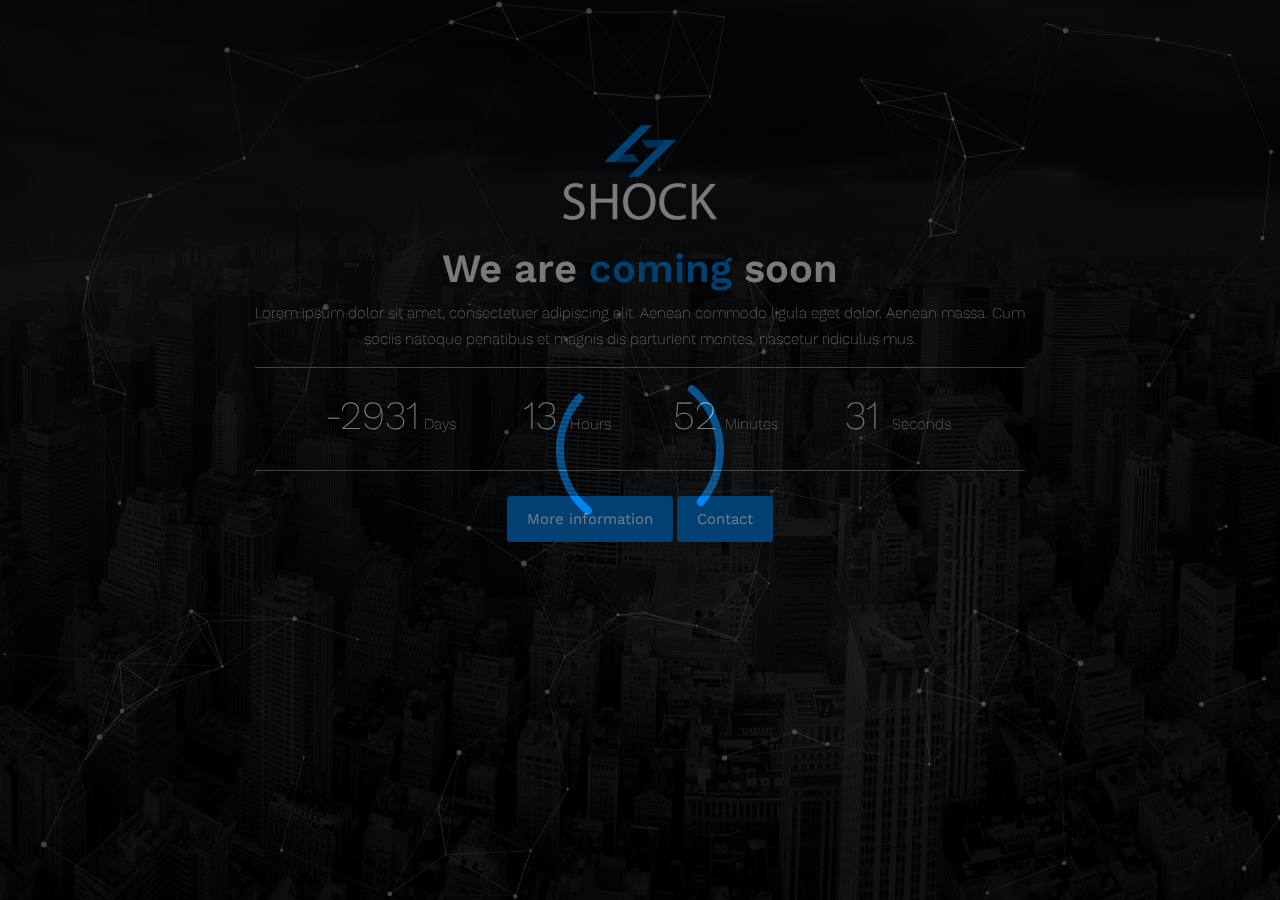
==== index.html @ 32009e1a "Initial commit" ====
<!DOCTYPE html>
<html lang="en">

	<head>
		
		<meta charset="utf-8">
    	<meta http-equiv="X-UA-Compatible" content="IE=edge">
    	<meta name="viewport" content="width=device-width, initial-scale=1.0">
		<meta name="author" content="ThemeGap">
    	<meta name="description" content="Shock - Coming Soon Template">
    	<meta name="keywords" content="html, one page, bootstrap, creative, countdown, clean, coming, soon">

		<title>Ville durable</title>

		<script src="./js/particles.js"></script>
		<!-- Bootstrap CSS -->
		<link href="css/bootstrap.min.css" rel="stylesheet">
		<!-- Custom CSS -->
		<link href="css/style.css" rel="stylesheet">
		<link href="css/responsive.css" rel="stylesheet">
    	<!-- Google fonts -->
		<link href="https://fonts.googleapis.com/css?family=Work+Sans" rel="stylesheet">
		<!-- Favicon -->
		<link rel="shortcut icon" href="images/favicon.png">
		
	</head>
	
	<body class="particles-bg">
		
		<!-- Page loader -->
		<div class="page-loader">
			<div class="loader-img"></div>
		</div>
		
		<!-- Particles background -->
		<div id="particles-js"></div>
		
		<!-- Overlay -->
		<div class="overlay"></div>
		
		<!-- Main content area -->
		<div class="main">
			<!-- Header area -->
			<header class="page-header">
				<div class="container">
					<div class="row">
						<!-- Logo -->
						<div class="page-logo col-sm-12">
							<img src="images/logo.png" alt="logo" class="logo">
						</div>
					</div>
				</div>
			</header>
			
			<!-- Content area -->
			<div class="countdown-content">
				<div class="container">
					<div class="row">
						<!-- Title and text -->
						<div class="countdown-text col-sm-12">
							<h1>We are <span>coming</span> soon</h1>
							<p>Lorem ipsum dolor sit amet, consectetuer adipiscing elit. Aenean commodo ligula eget dolor. Aenean massa. Cum sociis natoque penatibus et magnis dis parturient montes, nascetur ridiculus mus.</p>
						</div>
					</div>
					<div class="row">
						<!-- Countdown -->
						<div class="countdown col-sm-12">
							<div class="time">
								<div id="count">
    								<div id="dayTimer">
										<span class="days"></span>
        								<div class="count-title" id="day_title"></div>
									</div>
    								<div id="hourTimer">
										<span class="hours"></span>
        								<div class="count-title" id="hour_title"></div>
									</div>
    								<div id="minuteTimer">
										<span class="minutes"></span>
        								<div class="count-title" id="minute_title"></div>
									</div>
    								<div id="secondTimer">
										<span class="seconds"></span>
        								<div class="count-title" id="second_title"></div>
									</div>
								</div>
							</div>
						</div>
					</div>
					<div class="row">
						<!-- Buttons -->
						<div class="buttons col-sm-12">
							<button class="custom-btn toggle-more" type="button" data-toggle="modal" data-target="#moreModal">More information</button>
							<button class="custom-btn" type="button" data-toggle="modal" data-target="#contactModal">Contact</button>
						</div>
					</div>
					<div class="row">
						<!-- Social media -->
<!--						<div class="social-media col-sm-12">-->
<!--							<a href="#"><i class="fab fa-twitter"></i></a>-->
<!--							<a href="#"><i class="fab fa-facebook-f"></i></a>-->
<!--							<a href="#"><i class="fab fa-google-plus"></i></a>-->
<!--							<a href="#"><i class="fab fa-instagram"></i></a>-->
<!--							<a href="#"><i class="fab fa-linkedin"></i></a>-->
<!--						</div>-->
					</div>
				</div>
			</div>
		</div>

		<!-- More modal area -->
		<div id="moreModal" class="modal fade" data-backdrop="static">
			<div class="modal-dialog" role="document">
    			<div class="modal-content">
					<div class="container-fluid">
    					<div class="row">
							<button type="button" class="close toggle-more" data-dismiss="modal" aria-label="Close">
          						<span aria-hidden="true"><i class="far fa-window-close"></i></span>
        					</button>
								<div class="modal-top col-sm-12">
									<h2>More About SHOCK</h2>
									<p>Lorem ipsum dolor sit amet, consectetuer adipiscing elit. Aenean commodo ligula eget dolor. Aenean massa. Cum sociis natoque penatibus et magnis dis parturient montes, nascetur ridiculus mus. Donec quam felis, ultricies nec, pellentesque eu, pretium quis, sem. Nulla consequat massa quis enim. Donec pede justo, fringilla vel, aliquet nec, vulputate eget, arcu. In enim justo, rhoncus ut, imperdiet a, venenatis vitae, justo. Nullam dictum felis eu pede mollis pretium. Integer tincidunt. Cras dapibus. Vivamus elementum semper nisi. Aenean vulputate eleifend tellus. Aenean leo ligula, porttitor eu, consequat vitae, eleifend ac, enim. Aliquam lorem ante, dapibus in, viverra quis, feugiat a, tellus. Phasellus viverra nulla ut metus varius laoreet. Quisque rutrum. Aenean imperdiet. Etiam ultricies nisi vel augue. Curabitur ullamcorper ultricies nisi. Nam eget dui.</p>
								</div>
						</div>
						<div class="row">
							<div class="info-item col-sm-4">
								<h3><i class="fas fa-phone"></i>Phone</h3>
									<p>Phone: (000) 456 1234
									<br>
									Mobile: (000) 456 0101
									</p>
							</div>
							<div class="info-item col-sm-4">
								<h3><i class="fas fa-envelope"></i>Email</h3>
									<p>Support@example.com
									<br>
									John@example.com
									</p>
							</div>
							<div class="info-item col-sm-4">
								<h3><i class="fas fa-map-marker-alt"></i>Address</h3>
									<p>654 Your Street, Your City, DB 12345
									</p>
							</div>
						</div>
					</div>
				</div>
			</div>
		</div>

		<!-- Contact modal area -->
		<div id="contactModal" class="modal fade">
			<div class="modal-dialog" role="document">
    			<div class="modal-content">
					<div class="container-fluid">
						<div class="modal-header">
        					<h5 class="modal-title">Contact Us</h5>
        					<button type="button" class="close" data-dismiss="modal" aria-label="Close">
          						<span aria-hidden="true"><i class="far fa-window-close"></i></span>
        					</button>
      					</div>
    					<form id="contactform" action="contact.php" method="post">
							<div class="row">
								<div class="col-md-6">
									<div class="form-group"> 
										<input type="text" class="form-control" name="name" placeholder="Name*" required> 
									</div>
								</div>
								<div class="col-md-6">
									<div class="form-group">
										<input type="email" class="form-control" name="email" placeholder="Email*" required> 
									</div>
								</div>
								<div class="col-md-12">
									<div class="form-group"> 
										<textarea class="form-control" name="message" placeholder="Message*" rows="5" required></textarea>
									</div>
									<div class="btn-contain">
										<button type="submit" class="contact-btn">Send message</button>
									</div>
								</div>
								<div class="col-md-12">
									<p class="success" style="display:none;">Thank you! We will be in touch with you soon.</p>
									<p class="error" style="display:none;">Oops! Something went wrong, please try again.</p>
								</div>
							</div>
						</form>
					</div>
				</div>
			</div>
		</div>
		
		<!-- javascript-files -->
		<script src="js/jquery.min.js"></script>
		<script src="js/fontawesome-all.min.js"></script>
		<script src="js/bootstrap.min.js"></script>
		<script src="js/particles.min.js"></script>
		<script src="js/countdown.js"></script>
		<script src="js/contact.js"></script>
		<script src="js/main.js"></script>
		
	</body>
</html>
---- css/style.css ----
/**************************************************

	AUTHOR: ThemeGap
	TEMPLATE: SHOCK
	VERSION: 1.1

*********************************************************/

	@charset "utf-8";

/**************************************************

	TABLE OF CONTENTS
	1. GENERAL STYLES
	2. BACKGROUND STYLES
	3. CONTENT STYLES
	4. COUNTDOWN STYLES
	5. MODAL/FORM STYLES

*********************************************************/

/*******************************************************************/
/* 1. General styles */

html, body {
	
	font-family: 'Work Sans', sans-serif;
	font-size: 15px;
	font-weight: 200;
	line-height: 26px;
	color: #fff;
	overflow-x: hidden;
	padding: 0;
	margin: 0;
}

a, a:active, a:focus, a:hover, a:visited {
	text-decoration: none;
	color: #0060A9;
}

h1, h2, h3, h4, h5, h6 {
	font-size: 30px;
}

ul {
	margin: 0;
	padding: 0;
	list-style: none
}

.page-loader {
	background: #000;
	bottom: 0;
	left: 0;
	position: fixed;
	right: 0;
	top: 0;
	z-index: 200;
}

.loader-img {
	background: url(../images/loader.gif) no-repeat center center;
	position: absolute;
	width: 100%;
	height: 100%;
}

.overlay { 
	background: rgba(0,0,0,.7);
	height: 100%;	
	position: fixed;
	min-height: 100vh;
	width: 100%;
	z-index: -1;
}

.main {
	padding-top: 125px;
	min-height: 100vh;
}

@-webkit-keyframes scale {
	0% {opacity: 0; transform: scale(0.0); -webkit-transform: scale(0.0);}
	100% {opacity: 1; transform: scale(1.0); -webkit-transform: scale(1.0);}
}
@-moz-keyframes scale {
	0% {opacity: 0; transform: scale(0.0); -webkit-transform: scale(0.0);}
	100% {opacity: 1; transform: scale(1.0); -webkit-transform: scale(1.0);}
}
@-o-keyframes scale {
	0% {opacity: 0; transform: scale(0.0); -webkit-transform: scale(0.0);}
	100% {opacity: 1; transform: scale(1.0); -webkit-transform: scale(1.0);}
}
@keyframes scale {
	0% {opacity: 0; transform: scale(0.0); -webkit-transform: scale(0.0);}
	100% {opacity: 1; transform: scale(1.0); -webkit-transform: scale(1.0);}
}

.scale {
	-webkit-animation: scale 3s;
	-moz-animation:    scale 3s;
	-o-animation:      scale 3s;
	animation:         scale 3s;
}

/*******************************************************************/
/* 2. Background styles */

.particles-bg {
	background: url(../images/bubbles-bg.jpg);
	background-size: cover;
	background-attachment: fixed;
	background-position: center;
}

canvas {
	display: block;
	position: absolute;
	top: 0;
	left: 0;
}

.image-bg {
	background: url(../images/image-bg.jpg);
	background-size: cover;
	background-attachment: fixed;
	background-position: center;
}

.gradient-bg {
	background: linear-gradient(90deg, #0060A9, #0087EF, #FF4900, #CD3A00);
	background-size: 400% 400%;
	-webkit-animation: gradient 15s ease infinite;
	-moz-animation: gradient 15s ease infinite;
	animation: gradient 15s ease infinite;
}

@-webkit-keyframes gradient {
	0% { background-position: 0% 50% }
	50% { background-position: 100% 50% }
	100% { background-position: 0% 50% }
}

@-moz-keyframes gradient {
	0% { background-position: 0% 50% }
	50% { background-position: 100% 50% }
	100% { background-position: 0% 50% }
}

@keyframes gradient {
	0% { background-position: 0% 50% }
	50% { background-position: 100% 50% }
	100% { background-position: 0% 50% }
}

.color-bg {
	background: #2FA3FC;
}

.bubbles-bg {
	background: url(../images/bubbles-bg.jpg);
	background-size: cover;
	background-attachment: fixed;
	background-position: center;
}

#bubbleContainer {
	position: absolute;
	height: 100%;
	width: 100%;
}

.bubble {
	position: absolute;
	width: 20px;
	height: 20px;
	border-radius: 100%;
	background: rgba(255, 255, 255, .5);
}

/*******************************************************************/
/* 3. Content styles */

.logo {
	width: 20%;
}

.page-header {
	text-align: center;
}

.page-header, .countdown-content {
	max-width: 800px;
	margin: 0 auto;
}

.countdown-content {
	margin-top: 25px;
	text-align: center;
}

.countdown-content h1 {
	font-size: 40px;
	font-weight: 600;
}

.countdown-content h1 span {
 	color: #0087EF;
}

.buttons {
	margin-top: 25px;
}

.custom-btn {
	transition: all 0.4s ease;
	color: #fff;
	cursor: pointer;
	padding: 10px 20px;
	border-radius: 3px;
	border: none;
	background: #0087EF;
}
.custom-btn:hover {
	background: #0060A9;
}

.social-media {
	margin-top: 50px;
	margin-bottom: 20px;
}

.social-media a {
	transition: all 0.4s ease;
	color: #fff;
	display: inline-block;
	line-height: 30px;
	height: 30px;
	border-radius: 3px;
	width: 30px;
	border: 1px solid #fff;
}

.social-media a:hover {
	color: #fff;
	background: #0060A9;
	border: 1px solid #0060A9;
}

/*******************************************************************/
/* 4. Countdown styles */

.time {
	border-top: 1px solid rgba(255,255,255,0.5);
	border-bottom: 1px solid rgba(255,255,255,0.5);
}

#dayTimer, #hourTimer, #minuteTimer, #secondTimer {
	font-size: 40px;
	display: inline-block;
	padding: 35px 25px 25px 25px;
}

#day_title, #hour_title, #minute_title, #second_title {
	font-size: 15px;
	float: right;
	margin: 8px 5px;
}

.time span {
	display: inline-block;
	min-width: 50px;
}

/*******************************************************************/
/* 5. Modal/form styles */

.modal-open {
	padding-right: 0 !important;
}

#moreModal, #contactModal {
	background: rgba(0,0,0,.9);
}

#moreModal .modal-content {
	margin-top: 50px;
  	width: 100%;
	border: none;
	background: none;
}

#moreModal .svg-inline--fa {
	margin-right: 10px;
}

#moreModal .modal-content .close {
	color: #fff;
	font-size: 30px;
	margin: 25px auto 50px auto;
	text-align: center;
}

#moreModal .modal-dialog {
	max-width: 700px;
}

#moreModal .modal-top {
	text-align: center;
}

#moreModal .modal-bottom {
	text-align: center;
	margin-top: 50px;
}

.info-item {
	margin-top: 25px;
}

.info-item h3 {
	font-size: 25px;
}

#contactModal .modal-content {
	background: rgba(0,0,0,.7);
	border: 1px solid #0087EF;
	margin-top: 150px;
	padding: 40px 20px;
}

#contactModal .modal-dialog {
	max-width: 700px;
}

#contactModal .modal-content .close {
	color: #fff;
	font-size: 30px;
}

#contactModal .modal-header {
	border: none;
	padding: 10px 0px 20px 0px;
}

.success, .error {
	padding-top: 10px;
}

.contact-btn {
	transition: all 0.4s ease;
	color: #fff;
	cursor: pointer;
	padding: 10px 20px;
	border-radius: 3px;
	border: none;
	background: #0087EF;
}

.contact-btn:hover {
	background: #0060A9;
}

#contactform input {
	height: 40px;
}
---- css/responsive.css ----
@media screen and (max-width: 767px) {

#day_title, #hour_title, #minute_title, #second_title {
	margin: 5px 5px;
	font-size: 14px;
}

#dayTimer, #hourTimer, #minuteTimer, #secondTimer {
	font-size: 30px;
	display: inline-block;
   	padding: 25px 5px 15px 5px;
}

.time span {
	min-width: 40px;
}

.countdown-text h1 {
	font-size: 30px;
}

.countdown-text p {
	font-size: 14px;
}

}

@media screen and (max-width: 493px) {

.main {
	padding-top: 50px;
}

#dayTimer, #hourTimer, #minuteTimer, #secondTimer {
	font-size: 25px;
	padding: 25px 0px 15px 0px;
}

.time span {
	min-width: 30px;
}

.logo {
	width: 30%;
}

#contactModal .modal-content {
	margin-top: 50px;
}

}

@media screen and (max-width: 402px) {

#day_title, #hour_title, #minute_title, #second_title {
	margin: 2px 5px;
	font-size: 12px;
}

#dayTimer, #hourTimer, #minuteTimer, #secondTimer {
	font-size: 20px;
	padding: 15px 0px 10px 0px;
}

.time span {
	min-width: 25px;
}

}
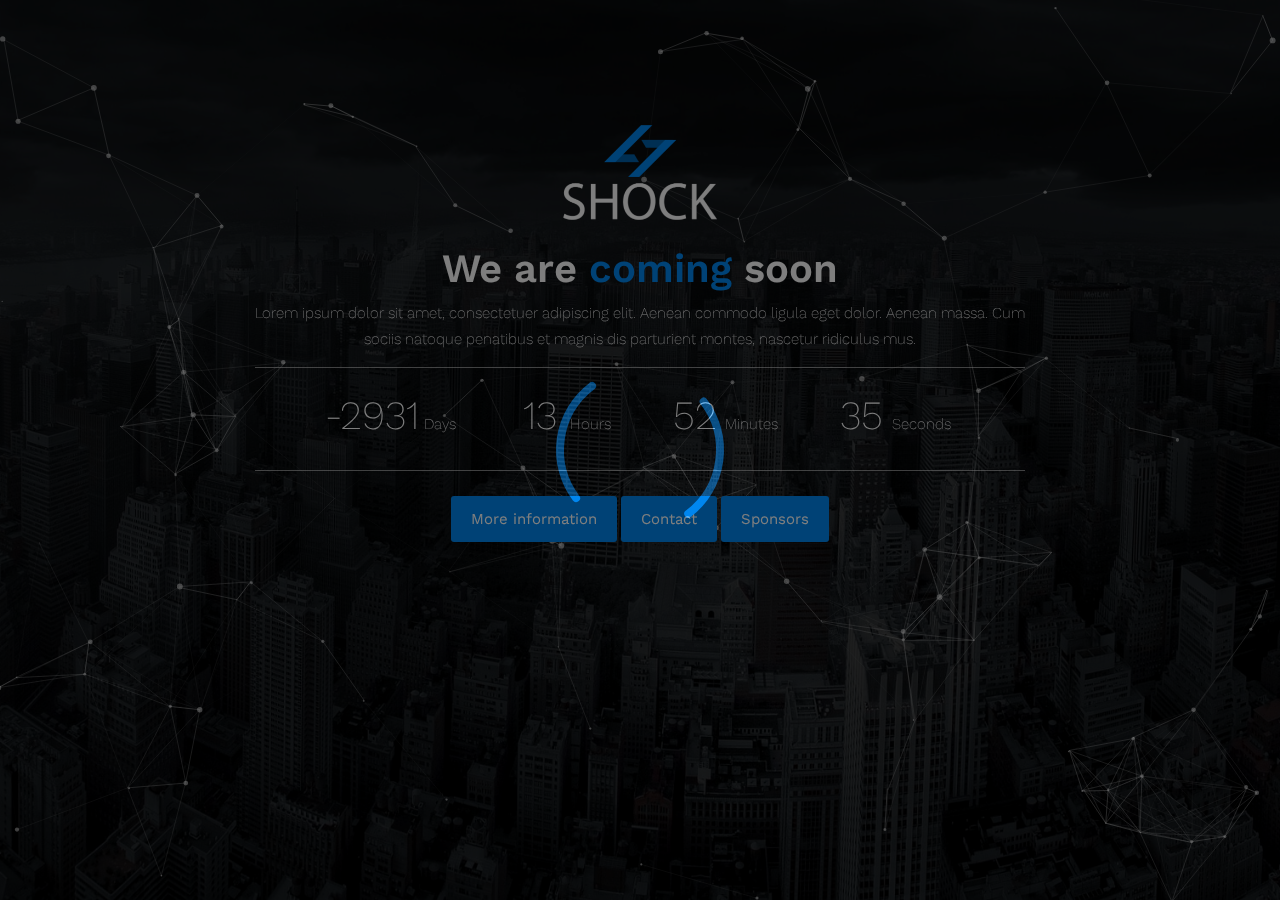
==== commit 25e4aaed: "add_pop_up_sponsors" ====
--- a/index.html
+++ b/index.html
@@ -92,6 +92,11 @@
 						<div class="buttons col-sm-12">
 							<button class="custom-btn toggle-more" type="button" data-toggle="modal" data-target="#moreModal">More information</button>
 							<button class="custom-btn" type="button" data-toggle="modal" data-target="#contactModal">Contact</button>
+
+							<!-- Modifications Nour-->
+							<button class="custom-btn toggle-more" type="button" onclick="javascript:viewImage('image');" data-toggle="modal" data-target="#moresponsors">Sponsors</button>
+
+
 						</div>
 					</div>
 					<div class="row">
@@ -114,6 +119,7 @@
     			<div class="modal-content">
 					<div class="container-fluid">
     					<div class="row">
+							<!-- ICON "croix" -->
 							<button type="button" class="close toggle-more" data-dismiss="modal" aria-label="Close">
           						<span aria-hidden="true"><i class="far fa-window-close"></i></span>
         					</button>
@@ -155,7 +161,8 @@
 					<div class="container-fluid">
 						<div class="modal-header">
         					<h5 class="modal-title">Contact Us</h5>
-        					<button type="button" class="close" data-dismiss="modal" aria-label="Close">
+							<!-- ICON "croix" -->        					
+							<button type="button" class="close" data-dismiss="modal" aria-label="Close">
           						<span aria-hidden="true"><i class="far fa-window-close"></i></span>
         					</button>
       					</div>
@@ -189,7 +196,48 @@
 				</div>
 			</div>
 		</div>
-		
+
+
+
+		<!-- Modifications Nour-->
+
+		<!-- Contact modal area -->
+		<!-- class="modal fade" : adds a transition effect which fades the modal in and out -->
+		<div id="moresponsors" class="modal fade" data-backdrop="static">
+			<div class="modal-dialog" role="document">
+    			<div class="modal-content">
+					<div class="container-fluid">
+    					<div class="row">
+							<!-- ICON "croix" -->
+							<button type="button" class="close toggle-more" data-dismiss="modal" aria-label="Close">
+          						<span aria-hidden="true"><i class="far fa-window-close"></i></span>
+        					</button>
+								<div class="modal-top col-sm-12">
+
+									<img id="imagesponsor" src="images/plaquettesponsor.jpg">
+
+								</div>
+						</div>
+
+					</div>
+				</div>
+			</div>
+		</div>
+							
+							<!-- <script type="text/javascript">
+							function viewImage(id) {
+								document.getElementById(id).src = "images/sponsor.png";
+													}
+							</script>
+			</div>
+				</div>
+					</div>
+						</div> -->
+			<!-- <div id="bouton" onclick="javascript:viewImage('image');"> Afficher l'image  </div>
+			<div id="image"></div> -->		
+	 </div>	
+		
+
 		<!-- javascript-files -->
 		<script src="js/jquery.min.js"></script>
 		<script src="js/fontawesome-all.min.js"></script>
--- a/css/style.css
+++ b/css/style.css
@@ -280,7 +280,7 @@
 	padding-right: 0 !important;
 }
 
-#moreModal, #contactModal {
+#moreModal, #contactModal , #moresponsors {
 	background: rgba(0,0,0,.9);
 }
 
@@ -330,20 +330,61 @@
 	padding: 40px 20px;
 }
 
+
 #contactModal .modal-dialog {
 	max-width: 700px;
 }
 
+
+
 #contactModal .modal-content .close {
 	color: #fff;
 	font-size: 30px;
 }
+
+
 
 #contactModal .modal-header {
 	border: none;
 	padding: 10px 0px 20px 0px;
 }
 
+
+#moresponsors .modal-content {
+	margin-top: 50px;
+  	width: 100%;
+	border: none;
+	background: none;
+}
+
+#moresponsors .svg-inline--fa {
+	margin-right: 10px;
+}
+
+#moresponsors .modal-content .close {
+	color: #fff;
+	font-size: 30px;
+	margin: 25px auto 50px auto;
+	text-align: center;
+}
+
+#moresponsors .modal-dialog {
+	max-width: 700px;
+}
+
+#moresponsors .modal-top {
+	text-align: center;
+}
+
+#moresponsors .modal-bottom {
+	text-align: center;
+	margin-top: 50px;
+}
+
+#imagesponsor {
+	object-fit: content;
+	max-width: 100%;
+}
 .success, .error {
 	padding-top: 10px;
 }
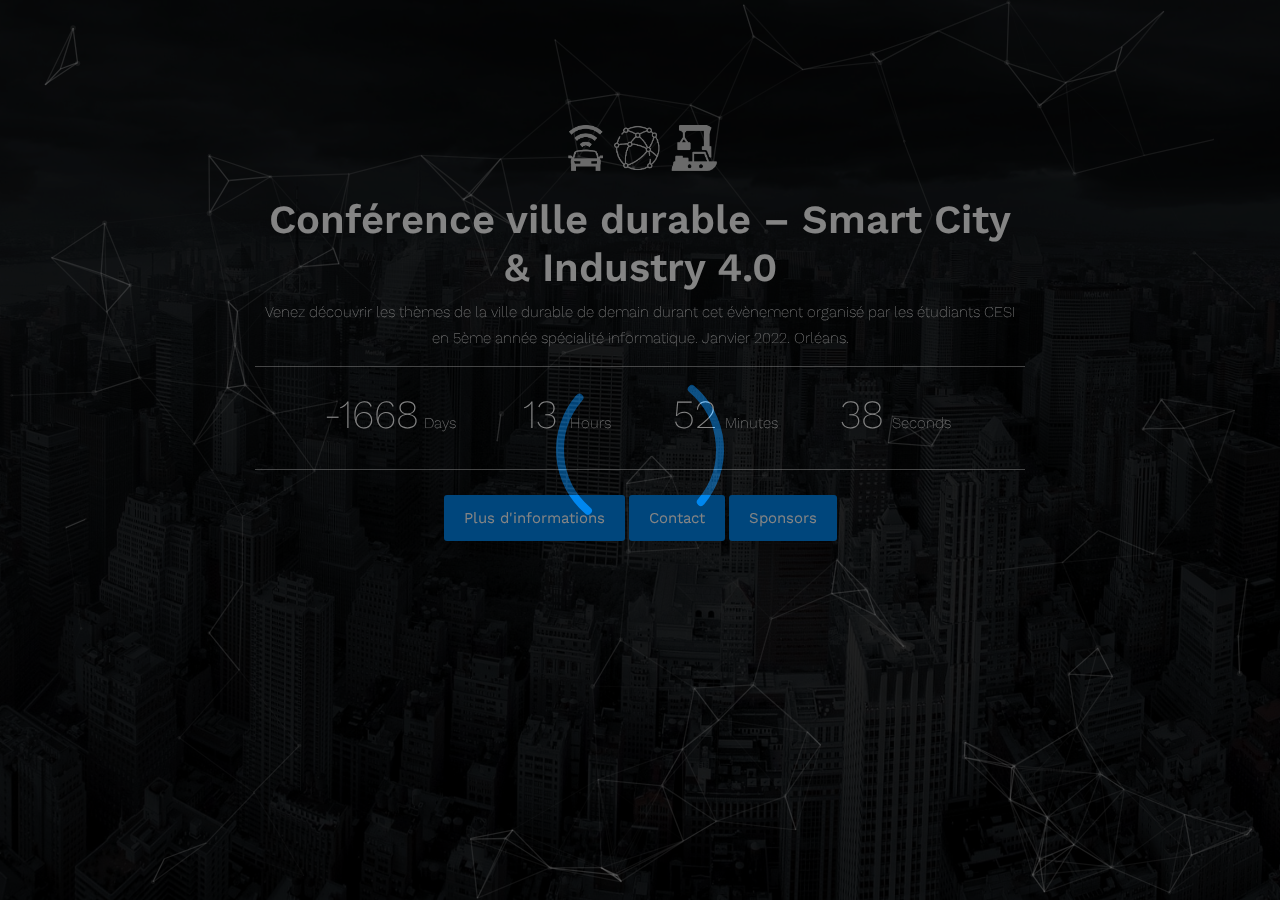
==== commit 345fdf5b: "anatole changes" ====
--- a/index.html
+++ b/index.html
@@ -1,251 +1,267 @@
 <!DOCTYPE html>
 <html lang="en">
 
-	<head>
-		
-		<meta charset="utf-8">
-    	<meta http-equiv="X-UA-Compatible" content="IE=edge">
-    	<meta name="viewport" content="width=device-width, initial-scale=1.0">
-		<meta name="author" content="ThemeGap">
-    	<meta name="description" content="Shock - Coming Soon Template">
-    	<meta name="keywords" content="html, one page, bootstrap, creative, countdown, clean, coming, soon">
-
-		<title>Ville durable</title>
-
-		<script src="./js/particles.js"></script>
-		<!-- Bootstrap CSS -->
-		<link href="css/bootstrap.min.css" rel="stylesheet">
-		<!-- Custom CSS -->
-		<link href="css/style.css" rel="stylesheet">
-		<link href="css/responsive.css" rel="stylesheet">
-    	<!-- Google fonts -->
-		<link href="https://fonts.googleapis.com/css?family=Work+Sans" rel="stylesheet">
-		<!-- Favicon -->
-		<link rel="shortcut icon" href="images/favicon.png">
-		
-	</head>
-	
-	<body class="particles-bg">
-		
-		<!-- Page loader -->
-		<div class="page-loader">
-			<div class="loader-img"></div>
-		</div>
-		
-		<!-- Particles background -->
-		<div id="particles-js"></div>
-		
-		<!-- Overlay -->
-		<div class="overlay"></div>
-		
-		<!-- Main content area -->
-		<div class="main">
-			<!-- Header area -->
-			<header class="page-header">
-				<div class="container">
-					<div class="row">
-						<!-- Logo -->
-						<div class="page-logo col-sm-12">
-							<img src="images/logo.png" alt="logo" class="logo">
-						</div>
-					</div>
-				</div>
-			</header>
-			
-			<!-- Content area -->
-			<div class="countdown-content">
-				<div class="container">
-					<div class="row">
-						<!-- Title and text -->
-						<div class="countdown-text col-sm-12">
-							<h1>We are <span>coming</span> soon</h1>
-							<p>Lorem ipsum dolor sit amet, consectetuer adipiscing elit. Aenean commodo ligula eget dolor. Aenean massa. Cum sociis natoque penatibus et magnis dis parturient montes, nascetur ridiculus mus.</p>
-						</div>
-					</div>
-					<div class="row">
-						<!-- Countdown -->
-						<div class="countdown col-sm-12">
-							<div class="time">
-								<div id="count">
-    								<div id="dayTimer">
-										<span class="days"></span>
-        								<div class="count-title" id="day_title"></div>
-									</div>
-    								<div id="hourTimer">
-										<span class="hours"></span>
-        								<div class="count-title" id="hour_title"></div>
-									</div>
-    								<div id="minuteTimer">
-										<span class="minutes"></span>
-        								<div class="count-title" id="minute_title"></div>
-									</div>
-    								<div id="secondTimer">
-										<span class="seconds"></span>
-        								<div class="count-title" id="second_title"></div>
-									</div>
-								</div>
-							</div>
-						</div>
-					</div>
-					<div class="row">
-						<!-- Buttons -->
-						<div class="buttons col-sm-12">
-							<button class="custom-btn toggle-more" type="button" data-toggle="modal" data-target="#moreModal">More information</button>
-							<button class="custom-btn" type="button" data-toggle="modal" data-target="#contactModal">Contact</button>
-
-							<!-- Modifications Nour-->
-							<button class="custom-btn toggle-more" type="button" onclick="javascript:viewImage('image');" data-toggle="modal" data-target="#moresponsors">Sponsors</button>
-
-
-						</div>
-					</div>
-					<div class="row">
-						<!-- Social media -->
-<!--						<div class="social-media col-sm-12">-->
-<!--							<a href="#"><i class="fab fa-twitter"></i></a>-->
-<!--							<a href="#"><i class="fab fa-facebook-f"></i></a>-->
-<!--							<a href="#"><i class="fab fa-google-plus"></i></a>-->
-<!--							<a href="#"><i class="fab fa-instagram"></i></a>-->
-<!--							<a href="#"><i class="fab fa-linkedin"></i></a>-->
-<!--						</div>-->
-					</div>
-				</div>
-			</div>
-		</div>
-
-		<!-- More modal area -->
-		<div id="moreModal" class="modal fade" data-backdrop="static">
-			<div class="modal-dialog" role="document">
-    			<div class="modal-content">
-					<div class="container-fluid">
-    					<div class="row">
-							<!-- ICON "croix" -->
-							<button type="button" class="close toggle-more" data-dismiss="modal" aria-label="Close">
-          						<span aria-hidden="true"><i class="far fa-window-close"></i></span>
-        					</button>
-								<div class="modal-top col-sm-12">
-									<h2>More About SHOCK</h2>
-									<p>Lorem ipsum dolor sit amet, consectetuer adipiscing elit. Aenean commodo ligula eget dolor. Aenean massa. Cum sociis natoque penatibus et magnis dis parturient montes, nascetur ridiculus mus. Donec quam felis, ultricies nec, pellentesque eu, pretium quis, sem. Nulla consequat massa quis enim. Donec pede justo, fringilla vel, aliquet nec, vulputate eget, arcu. In enim justo, rhoncus ut, imperdiet a, venenatis vitae, justo. Nullam dictum felis eu pede mollis pretium. Integer tincidunt. Cras dapibus. Vivamus elementum semper nisi. Aenean vulputate eleifend tellus. Aenean leo ligula, porttitor eu, consequat vitae, eleifend ac, enim. Aliquam lorem ante, dapibus in, viverra quis, feugiat a, tellus. Phasellus viverra nulla ut metus varius laoreet. Quisque rutrum. Aenean imperdiet. Etiam ultricies nisi vel augue. Curabitur ullamcorper ultricies nisi. Nam eget dui.</p>
-								</div>
-						</div>
-						<div class="row">
-							<div class="info-item col-sm-4">
-								<h3><i class="fas fa-phone"></i>Phone</h3>
-									<p>Phone: (000) 456 1234
-									<br>
-									Mobile: (000) 456 0101
-									</p>
-							</div>
-							<div class="info-item col-sm-4">
-								<h3><i class="fas fa-envelope"></i>Email</h3>
-									<p>Support@example.com
-									<br>
-									John@example.com
-									</p>
-							</div>
-							<div class="info-item col-sm-4">
-								<h3><i class="fas fa-map-marker-alt"></i>Address</h3>
-									<p>654 Your Street, Your City, DB 12345
-									</p>
-							</div>
-						</div>
-					</div>
-				</div>
-			</div>
-		</div>
-
-		<!-- Contact modal area -->
-		<div id="contactModal" class="modal fade">
-			<div class="modal-dialog" role="document">
-    			<div class="modal-content">
-					<div class="container-fluid">
-						<div class="modal-header">
-        					<h5 class="modal-title">Contact Us</h5>
-							<!-- ICON "croix" -->        					
-							<button type="button" class="close" data-dismiss="modal" aria-label="Close">
-          						<span aria-hidden="true"><i class="far fa-window-close"></i></span>
-        					</button>
-      					</div>
-    					<form id="contactform" action="contact.php" method="post">
-							<div class="row">
-								<div class="col-md-6">
-									<div class="form-group"> 
-										<input type="text" class="form-control" name="name" placeholder="Name*" required> 
-									</div>
-								</div>
-								<div class="col-md-6">
-									<div class="form-group">
-										<input type="email" class="form-control" name="email" placeholder="Email*" required> 
-									</div>
-								</div>
-								<div class="col-md-12">
-									<div class="form-group"> 
-										<textarea class="form-control" name="message" placeholder="Message*" rows="5" required></textarea>
-									</div>
-									<div class="btn-contain">
-										<button type="submit" class="contact-btn">Send message</button>
-									</div>
-								</div>
-								<div class="col-md-12">
-									<p class="success" style="display:none;">Thank you! We will be in touch with you soon.</p>
-									<p class="error" style="display:none;">Oops! Something went wrong, please try again.</p>
-								</div>
-							</div>
-						</form>
-					</div>
-				</div>
-			</div>
-		</div>
-
-
-
-		<!-- Modifications Nour-->
-
-		<!-- Contact modal area -->
-		<!-- class="modal fade" : adds a transition effect which fades the modal in and out -->
-		<div id="moresponsors" class="modal fade" data-backdrop="static">
-			<div class="modal-dialog" role="document">
-    			<div class="modal-content">
-					<div class="container-fluid">
-    					<div class="row">
-							<!-- ICON "croix" -->
-							<button type="button" class="close toggle-more" data-dismiss="modal" aria-label="Close">
-          						<span aria-hidden="true"><i class="far fa-window-close"></i></span>
-        					</button>
-								<div class="modal-top col-sm-12">
-
-									<img id="imagesponsor" src="images/plaquettesponsor.jpg">
-
-								</div>
-						</div>
-
-					</div>
-				</div>
-			</div>
-		</div>
-							
-							<!-- <script type="text/javascript">
-							function viewImage(id) {
-								document.getElementById(id).src = "images/sponsor.png";
-													}
-							</script>
-			</div>
-				</div>
-					</div>
-						</div> -->
-			<!-- <div id="bouton" onclick="javascript:viewImage('image');"> Afficher l'image  </div>
-			<div id="image"></div> -->		
-	 </div>	
-		
-
-		<!-- javascript-files -->
-		<script src="js/jquery.min.js"></script>
-		<script src="js/fontawesome-all.min.js"></script>
-		<script src="js/bootstrap.min.js"></script>
-		<script src="js/particles.min.js"></script>
-		<script src="js/countdown.js"></script>
-		<script src="js/contact.js"></script>
-		<script src="js/main.js"></script>
-		
-	</body>
+<head>
+
+    <meta charset="utf-8">
+    <meta http-equiv="X-UA-Compatible" content="IE=edge">
+    <meta name="viewport" content="width=device-width, initial-scale=1.0">
+    <meta name="author" content="Nour & Anatole">
+    <meta name="description" content="Janvier 2022, Orléans, CESI. Venez découvrir les thèmes de la ville durable de demain durant cet évènement organisé par les
+                        étudiants CESI en 5ème année spécialité informatique. ">
+    <meta name="keywords"
+          content="cesi, orleans, technologie, conference, janvier 2022, ville durable, smart city, industry 4.0, CESI, A5, informatique, futur, Ingénieur, Nour El Houda Khelifi, Anatole Couasnon, Nathanaël Aigret, De Castro Axel, Didier joël, Gouache Eliott, Le Gal Bastien, Marjolet Louis, Vaz Vicente, Do patrocinio lourenco thomas, Drapier Nicolas, Jasserand Maxime">
+
+    <title>Ville durable</title>
+
+    <script src="./js/particles.js"></script>
+    <!-- Bootstrap CSS -->
+    <link href="css/bootstrap.min.css" rel="stylesheet">
+    <!-- Custom CSS -->
+    <link href="css/style.css" rel="stylesheet">
+    <link href="css/responsive.css" rel="stylesheet">
+    <!-- Google fonts -->
+    <link href="https://fonts.googleapis.com/css?family=Work+Sans" rel="stylesheet">
+    <!-- Favicon -->
+    <link rel="shortcut icon" href="images/favicon.png">
+
+</head>
+
+<body class="particles-bg">
+
+<!-- Page loader -->
+<div class="page-loader">
+    <div class="loader-img"></div>
+</div>
+
+<!-- Particles background -->
+<div id="particles-js"></div>
+
+<!-- Overlay -->
+<div class="overlay"></div>
+
+<!-- Main content area -->
+<div class="main">
+    <!-- Header area -->
+    <header class="page-header">
+        <div class="container">
+            <div class="row">
+                <!-- Logo -->
+                <div class="page-logo col-sm-12">
+                    <img src="images/logo.png" alt="logo" class="logo">
+                </div>
+            </div>
+        </div>
+    </header>
+
+    <!-- Content area -->
+    <div class="countdown-content">
+        <div class="container">
+            <div class="row">
+                <!-- Title and text -->
+                <div class="countdown-text col-sm-12">
+                    <h1>Conférence ville durable – Smart City & Industry 4.0</h1>
+                    <p>Venez découvrir les thèmes de la ville durable de demain durant cet évènement organisé par les
+                        étudiants CESI en 5ème année spécialité informatique. Janvier 2022. Orléans.</p>
+                </div>
+            </div>
+            <div class="row">
+                <!-- Countdown -->
+                <div class="countdown col-sm-12">
+                    <div class="time">
+                        <div id="count">
+                            <div id="dayTimer">
+                                <span class="days"></span>
+                                <div class="count-title" id="day_title"></div>
+                            </div>
+                            <div id="hourTimer">
+                                <span class="hours"></span>
+                                <div class="count-title" id="hour_title"></div>
+                            </div>
+                            <div id="minuteTimer">
+                                <span class="minutes"></span>
+                                <div class="count-title" id="minute_title"></div>
+                            </div>
+                            <div id="secondTimer">
+                                <span class="seconds"></span>
+                                <div class="count-title" id="second_title"></div>
+                            </div>
+                        </div>
+                    </div>
+                </div>
+            </div>
+            <div class="row">
+                <!-- Buttons -->
+                <div class="buttons col-sm-12">
+                    <button class="custom-btn toggle-more" type="button" data-toggle="modal" data-target="#moreModal">
+                        Plus d'informations
+                    </button>
+                    <button class="custom-btn" type="button" data-toggle="modal" data-target="#contactModal">Contact
+                    </button>
+
+                    <!-- Modifications Nour-->
+                    <button class="custom-btn toggle-more" type="button" onclick="javascript:viewImage('image');"
+                            data-toggle="modal" data-target="#moresponsors">Sponsors
+                    </button>
+
+
+                </div>
+            </div>
+            <div class="row">
+                <!-- Social media -->
+                <!--						<div class="social-media col-sm-12">-->
+                <!--							<a href="#"><i class="fab fa-twitter"></i></a>-->
+                <!--							<a href="#"><i class="fab fa-facebook-f"></i></a>-->
+                <!--							<a href="#"><i class="fab fa-google-plus"></i></a>-->
+                <!--							<a href="#"><i class="fab fa-instagram"></i></a>-->
+                <!--							<a href="#"><i class="fab fa-linkedin"></i></a>-->
+                <!--						</div>-->
+            </div>
+        </div>
+    </div>
+</div>
+
+<!-- More modal area -->
+<div id="moreModal" class="modal fade" data-backdrop="static">
+    <div class="modal-dialog" role="document">
+        <div class="modal-content">
+            <div class="container-fluid">
+                <div class="row">
+                    <!-- ICON "croix" -->
+                    <button type="button" class="close toggle-more" data-dismiss="modal" aria-label="Close">
+                        <span aria-hidden="true"><i class="far fa-window-close"></i></span>
+                    </button>
+                    <div class="modal-top col-sm-12">
+                        <!--                        <h2>En savoir plus</h2>-->
+                        <img id="imagesponsor" src="images/en_savoir_plus.JPG" alt="cesi ville durable orléans">
+                    </div>
+                </div>
+                <!--                <div class="row">-->
+                <!--                    <div class="info-item col-sm-4">-->
+                <!--                        <h3><i class="fas fa-phone"></i>Phone</h3>-->
+                <!--                        <p>Phone: (000) 456 1234-->
+                <!--                            <br>-->
+                <!--                            Mobile: (000) 456 0101-->
+                <!--                        </p>-->
+                <!--                    </div>-->
+                <!--                    <div class="info-item col-sm-4">-->
+                <!--                        <h3><i class="fas fa-envelope"></i>Email</h3>-->
+                <!--                        <p>Support@example.com-->
+                <!--                            <br>-->
+                <!--                            John@example.com-->
+                <!--                        </p>-->
+                <!--                    </div>-->
+                <!--                    <div class="info-item col-sm-4">-->
+                <!--                        <h3><i class="fas fa-map-marker-alt"></i>Address</h3>-->
+                <!--                        <p>654 Your Street, Your City, DB 12345-->
+                <!--                        </p>-->
+                <!--                    </div>-->
+                <!--                </div>-->
+            </div>
+        </div>
+    </div>
+</div>
+
+<!-- Contact modal area -->
+<div id="contactModal" class="modal fade">
+    <div class="modal-dialog" role="document">
+        <div class="modal-content">
+            <div class="container-fluid">
+                <div class="modal-header">
+                    <h5 class="modal-title">Nous contacter</h5>
+                    <!-- ICON "croix" -->
+                    <button type="button" class="close" data-dismiss="modal" aria-label="Close">
+                        <span aria-hidden="true"><i class="far fa-window-close"></i></span>
+                    </button>
+                </div>
+                <!--                <form id="contactform" action="contact.php" method="post">-->
+                <!--                    <div class="row">-->
+                <!--                        <div class="col-md-6">-->
+                <!--                            <div class="form-group">-->
+                <!--                                <input type="text" class="form-control" name="name" placeholder="Name*" required>-->
+                <!--                            </div>-->
+                <!--                        </div>-->
+                <!--                        <div class="col-md-6">-->
+                <!--                            <div class="form-group">-->
+                <!--                                <input type="email" class="form-control" name="email" placeholder="Email*" required>-->
+                <!--                            </div>-->
+                <!--                        </div>-->
+                <!--                        <div class="col-md-12">-->
+                <!--                            <div class="form-group">-->
+                <!--                                <textarea class="form-control" name="message" placeholder="Message*" rows="5"-->
+                <!--                                          required></textarea>-->
+                <!--                            </div>-->
+                <!--                            <div class="btn-contain">-->
+                <!--                                <button type="submit" class="contact-btn">Send message</button>-->
+                <!--                            </div>-->
+                <!--                        </div>-->
+                <!--                        <div class="col-md-12">-->
+                <!--                            <p class="success" style="display:none;">Thank you! We will be in touch with you soon.</p>-->
+                <!--                            <p class="error" style="display:none;">Oops! Something went wrong, please try again.</p>-->
+                <!--                        </div>-->
+                <!--                    </div>-->
+                <!--                </form>-->
+                <p>Envoyez nous un message à l'adresse email suivante : <span onclick="openEmail()" class="hover-color">cesi.ville.durable@gmail.com</span>
+                </p>
+
+                <script>
+                    function openEmail() {
+                        window.location.href = "mailto:cesi.ville.durable@gmail.com?subject=Contact CESI Orléans Ville durable&body=saisissez votre message ici";
+                    }
+                </script>
+            </div>
+        </div>
+    </div>
+</div>
+
+
+<!-- Modifications Nour-->
+
+<!-- Contact modal area -->
+<!-- class="modal fade" : adds a transition effect which fades the modal in and out -->
+<div id="moresponsors" class="modal fade" data-backdrop="static">
+    <div class="modal-dialog" role="document">
+        <div class="modal-content">
+            <div class="container-fluid">
+                <div class="row">
+                    <!-- ICON "croix" -->
+                    <button type="button" class="close toggle-more" data-dismiss="modal" aria-label="Close">
+                        <span aria-hidden="true"><i class="far fa-window-close"></i></span>
+                    </button>
+                    <div class="modal-top col-sm-12">
+
+                        <img id="imagesponsor" src="images/plaquettesponsor.jpg">
+
+                    </div>
+                </div>
+
+            </div>
+        </div>
+    </div>
+</div>
+
+<!-- <script type="text/javascript">
+function viewImage(id) {
+    document.getElementById(id).src = "images/sponsor.png";
+                        }
+</script>
+</div>
+</div>
+</div>
+</div> -->
+<!-- <div id="bouton" onclick="javascript:viewImage('image');"> Afficher l'image  </div>
+<div id="image"></div> -->
+</div>
+
+
+<!-- javascript-files -->
+<script src="js/jquery.min.js"></script>
+<script src="js/fontawesome-all.min.js"></script>
+<script src="js/bootstrap.min.js"></script>
+<script src="js/particles.min.js"></script>
+<script src="js/countdown.js"></script>
+<script src="js/contact.js"></script>
+<script src="js/main.js"></script>
+
+</body>
 </html>	--- a/css/style.css
+++ b/css/style.css
@@ -165,6 +165,12 @@
 	background-position: center;
 }
 
+.hover-color:hover {
+	color: #1c94c4 !important;
+	cursor: pointer;
+}
+
+
 #bubbleContainer {
 	position: absolute;
 	height: 100%;
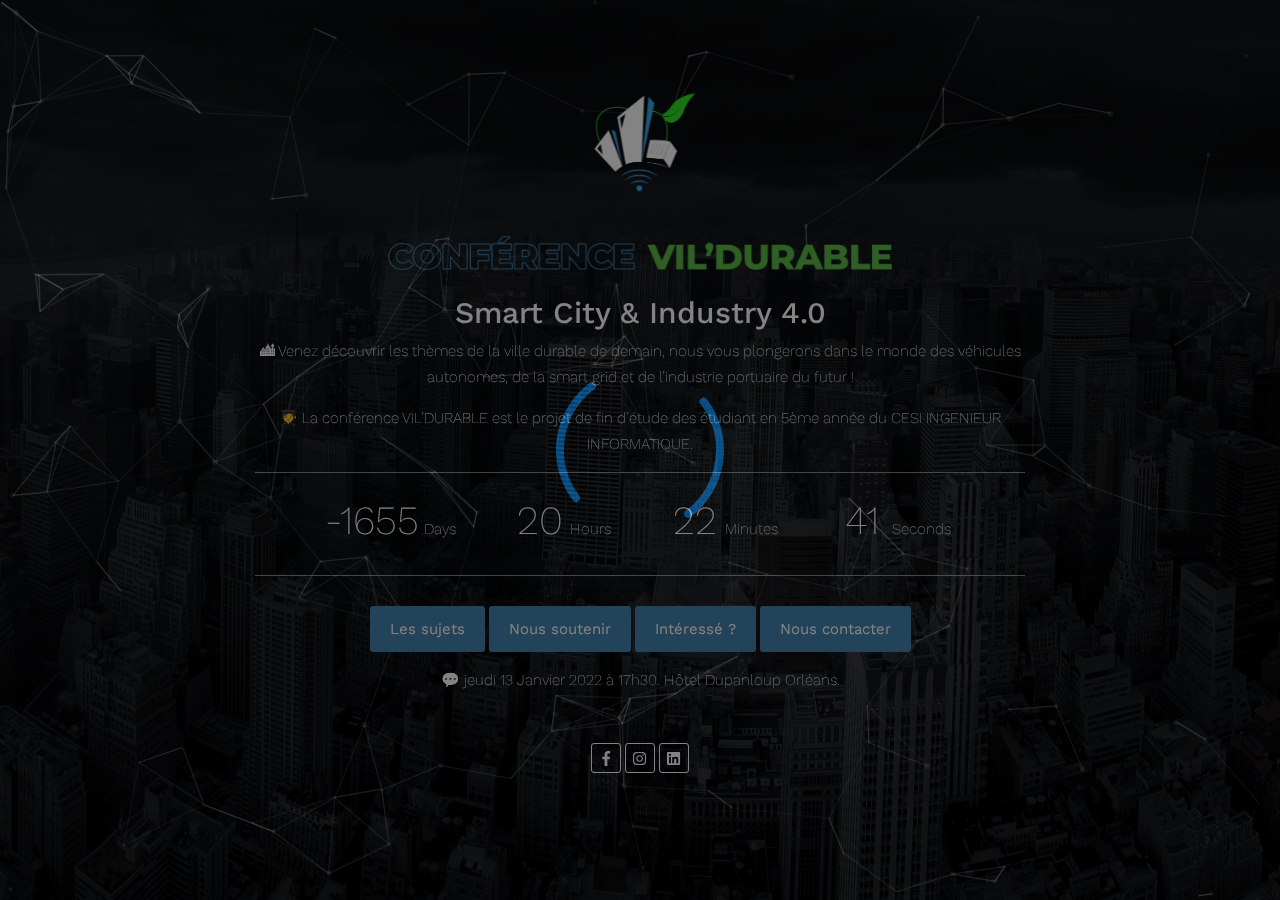
==== commit e4d3c1bd: "just before launch" ====
--- a/index.html
+++ b/index.html
@@ -7,12 +7,12 @@
     <meta http-equiv="X-UA-Compatible" content="IE=edge">
     <meta name="viewport" content="width=device-width, initial-scale=1.0">
     <meta name="author" content="Nour & Anatole">
-    <meta name="description" content="Janvier 2022, Orléans, CESI. Venez découvrir les thèmes de la ville durable de demain durant cet évènement organisé par les
-                        étudiants CESI en 5ème année spécialité informatique. ">
+    <meta name="description" content="13 Janvier 2022, Orléans hôtel dupanloup. Venez découvrir les thèmes de la smart city et de l'industry 4.0 durant cette conférence organisée par les
+                        étudiants CESI ingénieurs en 5ème année spécialité informatique. ">
     <meta name="keywords"
-          content="cesi, orleans, technologie, conference, janvier 2022, ville durable, smart city, industry 4.0, CESI, A5, informatique, futur, Ingénieur, Nour El Houda Khelifi, Anatole Couasnon, Nathanaël Aigret, De Castro Axel, Didier joël, Gouache Eliott, Le Gal Bastien, Marjolet Louis, Vaz Vicente, Do patrocinio lourenco thomas, Drapier Nicolas, Jasserand Maxime">
-
-    <title>Ville durable</title>
+          content="cesi, orleans, technologie, conference, janvier 2022, ville durable, smart city, industry 4.0, CESI, A5, informatique, futur, ingenieur, Nour El Houda Khelifi, Anatole Couasnon, Nathanaël Aigret, De Castro Axel, Didier joël, Gouache Eliott, Le Gal Bastien, Marjolet Louis, Vaz Vicente, Do patrocinio lourenco thomas, Drapier Nicolas, Jasserand Maxime">
+
+    <title>VIL'DURABLE Orléans 2022</title>
 
     <script src="./js/particles.js"></script>
     <!-- Bootstrap CSS -->
@@ -47,8 +47,8 @@
         <div class="container">
             <div class="row">
                 <!-- Logo -->
-                <div class="page-logo col-sm-12">
-                    <img src="images/logo.png" alt="logo" class="logo">
+                <div class="page-logo col-sm-10 offset-sm-1 col-md-8 offset-md-2">
+                    <img src="images/logo.png" alt="logo" style="width: 100%">
                 </div>
             </div>
         </div>
@@ -60,9 +60,9 @@
             <div class="row">
                 <!-- Title and text -->
                 <div class="countdown-text col-sm-12">
-                    <h1>Conférence ville durable – Smart City & Industry 4.0</h1>
-                    <p>Venez découvrir les thèmes de la ville durable de demain durant cet évènement organisé par les
-                        étudiants CESI en 5ème année spécialité informatique. Janvier 2022. Orléans.</p>
+                    <h2>Smart City & Industry 4.0</h2>
+                    <p>🏙 Venez découvrir les thèmes de la ville durable de demain, nous vous plongerons dans le monde des véhicules autonomes, de la smart grid et de l’industrie portuaire du futur !</p>
+                    <p>🧑‍🎓 La conférence VIL’DURABLE est le projet de fin d’étude des étudiant en 5ème année du CESI INGENIEUR INFORMATIQUE.</p>
                 </div>
             </div>
             <div class="row">
@@ -93,29 +93,37 @@
             <div class="row">
                 <!-- Buttons -->
                 <div class="buttons col-sm-12">
-                    <button class="custom-btn toggle-more" type="button" data-toggle="modal" data-target="#moreModal">
-                        Plus d'informations
-                    </button>
-                    <button class="custom-btn" type="button" data-toggle="modal" data-target="#contactModal">Contact
+                    <button class="custom-btn toggle-more" type="button" data-toggle="modal" data-target="#moreModal" style="margin-top: 5px">
+                        Les sujets
                     </button>
 
                     <!-- Modifications Nour-->
-                    <button class="custom-btn toggle-more" type="button" onclick="javascript:viewImage('image');"
-                            data-toggle="modal" data-target="#moresponsors">Sponsors
-                    </button>
-
-
+                    <button class="custom-btn toggle-more" type="button" onclick="javascript:viewImage('image');" style="margin-top: 5px"
+                            data-toggle="modal" data-target="#moresponsors">Nous soutenir
+                    </button>
+                    <button style="margin-top: 5px" class="custom-btn toggle-more" type="button" onclick="window.open('https://forms.gle/YRHVVghhdXWJaKag9');">Intéressé ?
+                    </button>
+
+                    <button class="custom-btn" type="button" data-toggle="modal" data-target="#contactModal" style="margin-top: 5px">Nous contacter
+                    </button>
+
+                </div>
+            </div>
+            <div class="row">
+                <!-- Title and text -->
+                <div class="countdown-text col-sm-12 hover-color" style="margin-top: 15px">
+                    <a onclick="window.open('https://www.google.fr/maps/place/Centre+International+Universitaire+pour+la+Recherche/@47.9022989,1.9102551,17.45z/data=!4m5!3m4!1s0x47e4e4cdb6f0b58f:0xeef74ab7d8c0ca20!8m2!3d47.9023933!4d1.9120327');">
+                        💬 jeudi 13 Janvier 2022 à 17h30. Hôtel Dupanloup Orléans.
+                    </a>
                 </div>
             </div>
             <div class="row">
                 <!-- Social media -->
-                <!--						<div class="social-media col-sm-12">-->
-                <!--							<a href="#"><i class="fab fa-twitter"></i></a>-->
-                <!--							<a href="#"><i class="fab fa-facebook-f"></i></a>-->
-                <!--							<a href="#"><i class="fab fa-google-plus"></i></a>-->
-                <!--							<a href="#"><i class="fab fa-instagram"></i></a>-->
-                <!--							<a href="#"><i class="fab fa-linkedin"></i></a>-->
-                <!--						</div>-->
+                <div class="social-media col-sm-12">
+                    <a href="https://www.facebook.com/profile.php?id=100075272816791"><i class="fab fa-facebook-f"></i></a>
+                    <a href="https://www.instagram.com/p/CXJqMj0s7qx/?utm_source=ig_web_copy_link"><i class="fab fa-instagram"></i></a>
+                    <a href="https://www.linkedin.com/posts/ville-durable-cesi-orl%C3%A9ans-14bb86227_innovation-greenit-environment-activity-6873692353631178752-B1FT"><i class="fab fa-linkedin"></i></a>
+                </div>
             </div>
         </div>
     </div>
@@ -136,27 +144,27 @@
                         <img id="imagesponsor" src="images/en_savoir_plus.JPG" alt="cesi ville durable orléans">
                     </div>
                 </div>
-                <!--                <div class="row">-->
-                <!--                    <div class="info-item col-sm-4">-->
-                <!--                        <h3><i class="fas fa-phone"></i>Phone</h3>-->
-                <!--                        <p>Phone: (000) 456 1234-->
-                <!--                            <br>-->
-                <!--                            Mobile: (000) 456 0101-->
-                <!--                        </p>-->
-                <!--                    </div>-->
-                <!--                    <div class="info-item col-sm-4">-->
-                <!--                        <h3><i class="fas fa-envelope"></i>Email</h3>-->
-                <!--                        <p>Support@example.com-->
-                <!--                            <br>-->
-                <!--                            John@example.com-->
-                <!--                        </p>-->
-                <!--                    </div>-->
-                <!--                    <div class="info-item col-sm-4">-->
-                <!--                        <h3><i class="fas fa-map-marker-alt"></i>Address</h3>-->
-                <!--                        <p>654 Your Street, Your City, DB 12345-->
-                <!--                        </p>-->
-                <!--                    </div>-->
-                <!--                </div>-->
+<!--                                <div class="row">-->
+<!--                                    <div class="info-item col-sm-4">-->
+<!--                                        <h3><i class="fas fa-phone"></i>Phone</h3>-->
+<!--                                        <p>Phone: (000) 456 1234-->
+<!--                                            <br>-->
+<!--                                            Mobile: (000) 456 0101-->
+<!--                                        </p>-->
+<!--                                    </div>-->
+<!--                                    <div class="info-item col-sm-4">-->
+<!--                                        <h3><i class="fas fa-envelope"></i>Email</h3>-->
+<!--                                        <p>Support@example.com-->
+<!--                                            <br>-->
+<!--                                            John@example.com-->
+<!--                                        </p>-->
+<!--                                    </div>-->
+<!--                                    <div class="info-item col-sm-4">-->
+<!--                                        <h3><i class="fas fa-map-marker-alt"></i>Address</h3>-->
+<!--                                        <p>654 Your Street, Your City, DB 12345-->
+<!--                                        </p>-->
+<!--                                    </div>-->
+<!--                                </div>-->
             </div>
         </div>
     </div>
--- a/css/style.css
+++ b/css/style.css
@@ -76,7 +76,7 @@
 }
 
 .main {
-	padding-top: 125px;
+	padding-top: 60px;
 	min-height: 100vh;
 }
 
@@ -189,7 +189,7 @@
 /* 3. Content styles */
 
 .logo {
-	width: 20%;
+	width: 60%;
 }
 
 .page-header {
@@ -226,7 +226,7 @@
 	padding: 10px 20px;
 	border-radius: 3px;
 	border: none;
-	background: #0087EF;
+	background: #4583AF;
 }
 .custom-btn:hover {
 	background: #0060A9;
